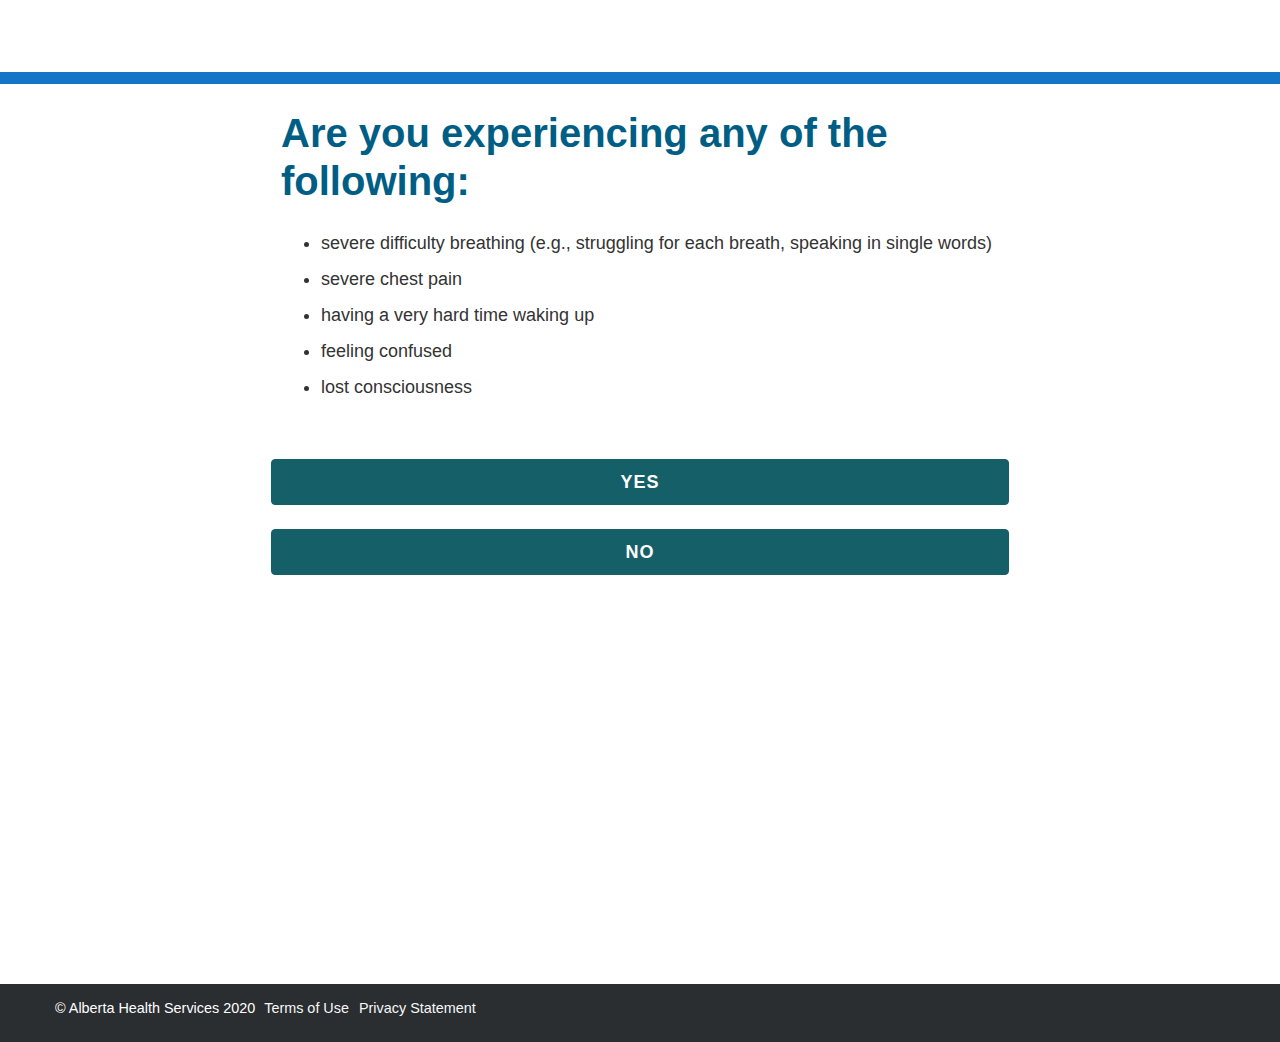
==== index.html @ e9128196 "Initial Commit" ====
<html>
<head>
<title>COVID-19 Assessment Tool</title><link href="https://cdnjs.cloudflare.com/ajax/libs/font-awesome/4.7.0/css/font-awesome.min.css" rel="stylesheet"/>
<link href="https://maxcdn.bootstrapcdn.com/bootstrap/4.0.0/css/bootstrap.min.css" rel="stylesheet" integrity="sha384-Gn5384xqQ1aoWXA+058RXPxPg6fy4IWvTNh0E263XmFcJlSAwiGgFAW/dAiS6JXm" crossorigin="anonymous"/> 
<link href="https://cdnjs.cloudflare.com/ajax/libs/animate.css/3.2.3/animate.min.css" rel="stylesheet prefetch"/> 
<link href="assess.css" rel="stylesheet"/>
</head>

<body>
    

    <div class="header-wrap">
        <div class="header section-row">
            <a class="section-icon" href="https://www.albertahealthservices.ca/"> 
                <img src="https://myhealth.alberta.ca/Journey/COVID-19/SiteAssets/img/ahs.png" alt=""/></a> 
            <a class="section-icon" href="https://www.albertahealthservices.ca/"> 
                <img src="https://myhealth.alberta.ca/Journey/COVID-19/SiteAssets/img/vision.png" alt=""/></a>
        </div>
    </div>
    
    <!-- SharePoint Start -->      
    <!-- -----------------------------------------------------------  QUESTION PAGES ----------------------------------------------------------- -->
    
    <div class="page-wrapper">
    <div id="q1" class="container-fluid questions">
      <div class="body-copy">
        <h1 class="questions">Are you experiencing any of the following:</h1>
        <ul>
          <li>severe difficulty breathing (e.g., struggling for each breath, speaking in single words)</li>
          <li>severe chest pain</li>
          <li>having a very hard time waking up</li>
          <li>feeling confused</li>
          <li>lost consciousness</li>
        </ul>    
      </div>
      <button type="button" class="btn btn-lg btn-block btn-primary answers" id="emergencyCheckYes">Yes</button>
      <button type="button" class="btn btn-lg btn-block btn-secondary answers" id="emergencyCheckNo">No</button>     
    </div>
    
    <div id="q2" class="container-fluid questions">
      <div class="body-copy">
        <h1 class="questions">Are you experiencing any of the following:</h1>
        <ul>
          <li>short of breath at rest</li>
          <li>inability to lie down because of difficulty breathing</li>
          <li>chronic health conditions that you are having difficulty managing because of your current respiratory illness</li>
        </ul>    
      </div>
      <button type="button" class="btn btn-lg btn-block btn-primary answers" id="emergencyCheckTwoYes">Yes</button>
      <button type="button" class="btn btn-lg btn-block btn-secondary answers" id="emergencyCheckTwoNo">No</button>
      <div class="quiz-nav">
        <a id="backBtn">Return to previous question</a>
      </div>  
    </div>
    
    <div id="q3" class="container-fluid questions">
      <div class="body-copy">
        <h1 class="questions"><p>Do you have any of the following:</p></h1>
        <ul>
          <li>fever</li>
          <li>cough</li>
          <li>shortness of breath</li>
          <li>sore throat</li>
        </ul>   
      </div>
      <button type="button" class="btn btn-lg btn-block btn-primary answers" id="testingRequiredYes">Yes</button>
      <button type="button" class="btn btn-lg btn-block btn-secondary answers" id="testingRequiredNo">No</button>
      <div class="quiz-nav">
        <a id="backBtn">Return to previous question</a>
      </div>
    </div>
    
    <div id="q4" class="container-fluid questions">
      <div class="body-copy">
        <h1>Were you exposed to someone who has been confirmed as having COVID-19 within 14 days of your symptoms starting?</h1>
      </div>
      <button type="button" class="btn btn-lg btn-block btn-primary answers" id="exposedYes">Yes</button>
      <button type="button" class="btn btn-lg btn-block btn-secondary answers" id="exposedNo">No</button>
      <div class="quiz-nav">
        <a id="backBtn">Return to previous question</a>
      </div>
    </div>
    
    <div id="q5" class="container-fluid questions">
      <div class="body-copy">
        <h1>Did you travel outside Canada within 14 days of your symptoms starting?</h1>
      </div>
      <button type="button" class="btn btn-lg btn-block btn-primary answers" id="travelWithinCanadaYes">Yes</button>
      <button type="button" class="btn btn-lg btn-block btn-secondary answers" id="travelWithinCanadaNo">No</button>
      <div class="quiz-nav">
        <a id="backBtn">Return to previous question</a>
      </div>
    </div>
    
    <div id="q6" class="container-fluid questions">
      <div class="body-copy">
        <h1>Have you been in close contact with someone with respiratory illness in the past 14 days?</h1>
        <p>A close contact is defined as a person who:</p>
        <ul>
          <li>provided care for the individual, including healthcare workers, family members or other caregivers, or who had other similar close physical contact without consistent and appropriate use of personal protective equipment <b>OR</b></li>
          <li>who lived with or otherwise had close prolonged contact (within 2 meters) with the person while they were infectious <b>OR</b></li>
          <li>had direct contact with infectious bodily fluids of the person (e.g. was coughed or sneezed on) while not wearing recommended personal protective equipment</li>
        </ul>    
      </div>
      <button type="button" class="btn btn-lg btn-block btn-primary answers" id="travelOutsideCanadaYes">Yes</button>
      <button type="button" class="btn btn-lg btn-block btn-secondary answers" id="travelOutsideCanadaNo">No</button>
      <div class="quiz-nav">
        <a id="backBtn">Return to previous question</a>
      </div>
    </div>
    
    <div id="q7" class="container-fluid questions">
      <div class="body-copy">
        <h1>Had that person travelled outside of Canada within the past 28 days?</h1>      
      </div>
      <button type="button" class="btn btn-lg btn-block btn-primary answers" id="contactedPersonTravelledYes">Yes</button>
      <button type="button" class="btn btn-lg btn-block btn-secondary answers" id="contactedPersonTravelledNo">No</button>
      <div class="quiz-nav">
        <a id="backBtn">Return to previous question</a>
      </div>
    </div>
    
    <div id="q8" class="container-fluid questions">
      <div class="body-copy">
        <h1>In the past 14 days have you had close contact with someone who is confirmed as having COVID-19?</h1>
        <p>A close contact is defined as a person who: </p>
        <ul>
          <li>provided care for the individual, including healthcare workers, family members or other caregivers, or who had other similar close physical contact without consistent and appropriate use of personal protective equipment <b>OR</b></li>
          <li>who lived with or otherwise had close prolonged contact (within 2 meters) with the person while they were infectious <b>OR</b></li>
          <li>had direct contact with infectious bodily fluids of the person (e.g. was coughed or sneezed on) while not wearing recommended personal protective equipment</li>
        </ul>    
      </div>
      <button type="button" class="btn btn-lg btn-block btn-primary answers" id="travelCloseContactConfirmedYes">Yes</button>
      <button type="button" class="btn btn-lg btn-block btn-secondary answers" id="travelCloseContactConfirmedNo">No</button>
      <div class="quiz-nav">
        <a id="backBtn">Return to previous question</a>
      </div>
    </div>
    
    <div id="q9" class="container-fluid questions">
      <div class="body-copy">
        <h1>In the past 14 days have you returned from travel to any other locations outside of Canada?</h1> 
        <p>Travel includes passing through an airport.</p>
      </div>
      <button type="button" class="btn btn-lg btn-block btn-primary answers" id="generalReturnTravelYes">Yes</button>
      <button type="button" class="btn btn-lg btn-block btn-secondary answers" id="generalReturnTravelNo">No</button>
      <div class="quiz-nav">
        <a id="backBtn">Return to previous question</a>
      </div>
    </div>
    
    <!-- -----------------------------------------------------------  RESULT SECTIONS ----------------------------------------------------------- -->
    
    <div id="selfIsolate" class="recs">
        <div class="container-fluid">
          <div class="body-copy">
            <h1>You need to self-isolate.</h1>
            <p>Because you have symptoms, you should <a href="https://open.alberta.ca/dataset/44e7c639-7bb6-4bb4-9138-1abf5c56a7b8/resource/91cd86ac-7eaf-4376-9f9a-0b600a9af2fa/download/health-self-isolation-information-sheet.pdf" target="_blank">self-isolate</a> for 14 days.</p>
            <ul>
              <li>Please do not visit a hospital, physician’s office, lab or healthcare facility without consulting Health Link (811) first.</li>
              <li>Don't go to any public places, stay at home, and don’t have any visitors.</li>
              <li>Don’t share personal items like dishes, utensils, or towels and wash your hands often.</li>
            </ul>
            <p><b>Continue with this assessment to determine additional steps you should take.</b></p>
          </div>
          <div class="quiz-nav">
            <button type="button" class="btn btn-lg btn-block btn-primary" id="selfIsolateContinuation">Continue Assessment</button>   
            <a id="backBtn">Return to previous question</a>
          </div>    
        </div>
    </div> 
    
    <div id="emergencyInfo" class="recs">
      <div class="container-fluid">
        <div class="body-copy">
          <h1>Please call 911 or go directly to your nearest emergency department.</h1>
        </div>
        <div class="quiz-nav">
          <a id="backBtn">Return to previous question</a>
        </div>    
      </div>
    </div>  
    
    <div id="callNurse" class="recs">
      <div class="container-fluid">
        <div class="body-copy">
          <h1>Please call 811 to speak with a nurse.</h1>
          <p>Because you may need to speak with a nurse about your symptoms, please call 811. We are experiencing heavy call volumes and will get to your call as quickly as we can.</p>
        </div>
        <div class="quiz-nav">
          <a id="backBtn">Return to previous question</a>
        </div>    
      </div>
    </div>  
    
    <div id="nResult15" class="recs">
      <div class="container-fluid">
        <div class="body-copy">
          <h1>You don't need to be tested for COVID-19.</h1>
          <p>There are many common viruses other than COVID-19 that can cause your symptoms. Based on your responses you do not need to be tested for COVID-19 at this time.</p>
          <p>Testing is currently focused on individuals who have traveled outside Canada or had contact with someone diagnosed as having COVID-19, or have developed symptoms of COVID-19.</p>
          <div class="callout">
            <p>Because you have symptoms, you should <a href="https://open.alberta.ca/dataset/44e7c639-7bb6-4bb4-9138-1abf5c56a7b8/resource/91cd86ac-7eaf-4376-9f9a-0b600a9af2fa/download/health-self-isolation-information-sheet.pdf" target="_blank">self-isolate</a> for 14 days.</p>
            <ul>
              <li>Please do not visit a hospital, physician’s office, lab or healthcare facility without consulting Health Link (811) first.</li>
              <li>Don't go to any public places, stay at home, and don’t have any visitors.</li>
              <li>Don’t share personal items like dishes, utensils, or towels and wash your hands often.</li>
            </ul>
          </div>
          <p>If your symptoms worsen, or if you are concerned, go to <a href="https://myhealth.alberta.ca" target="_blank">MyHealth.Alberta.ca</a> for care advice or call 811. We are experiencing heavy call volumes and will get to your call as quickly as we can.</p>
          <p>If you have any other questions about COVID-19, please visit <a href="https://www.albertahealthservices.ca/topics/Page16997.aspx" target="_blank">AHS.ca</a>.</p>
        </div>
        <div class="quiz-nav">
          <a id="backBtn">Return to previous question</a>
          <a id="resetBtn">Start over</a>
        </div>    
      </div>
    </div>  
    
    <div id="nResult15a" class="recs">
      <div class="container-fluid">
        <div class="body-copy">
          <h1>You don't need to be tested for COVID-19.</h1>
          <p>There are many common viruses other than COVID-19 that can cause your symptoms. Based on your responses you do not need to be tested for COVID-19 at this time.</p>
          <p>Testing is currently focused on individuals who have traveled outside Canada or had contact with someone diagnosed as having COVID-19, or have developed symptoms of COVID-19.</p>
          <div class="callout">
            <p>Because you have symptoms, you should <a href="https://open.alberta.ca/dataset/44e7c639-7bb6-4bb4-9138-1abf5c56a7b8/resource/91cd86ac-7eaf-4376-9f9a-0b600a9af2fa/download/health-self-isolation-information-sheet.pdf" target="_blank">self-isolate</a> for 14 days.</p>
            <ul>
              <li>Please do not visit a hospital, physician’s office, lab or healthcare facility without consulting Health Link (811) first.</li>
              <li>Don't go to any public places, stay at home, and don’t have any visitors.</li>
              <li>Don’t share personal items like dishes, utensils, or towels and wash your hands often.</li>
            </ul>
          </div>
          <p>If your symptoms worsen, or if you are concerned, go to <a href="https://myhealth.alberta.ca" target="_blank">MyHealth.Alberta.ca</a> for care advice or call 811. We are experiencing heavy call volumes and will get to your call as quickly as we can.</p>
          <p>If you have any other questions about COVID-19, please visit <a href="https://www.albertahealthservices.ca/topics/Page16997.aspx" target="_blank">AHS.ca</a>.</p>
        </div>
        <div class="quiz-nav">
          <a id="backBtn">Return to previous question</a>
          <a id="resetBtn">Start over</a>
        </div>    
      </div>
    </div>  
    
    <div id="nResult16a" class="recs">
      <div class="container-fluid">
        <div class="body-copy">
          <h1>Since you don’t have any COVID-19 symptoms, you don’t need to be tested for COVID-19.</h1>
          <p>Testing is currently focused on individuals who have traveled outside Canada or had contact with someone diagnosed as having COVID-19, or have developed symptoms of COVID-19.</p>	  
          <div class="callout">
            <p>However, there’s a chance you could get sick since it’s less than 14 days since your exposure. You should <a href="https://open.alberta.ca/dataset/44e7c639-7bb6-4bb4-9138-1abf5c56a7b8/resource/91cd86ac-7eaf-4376-9f9a-0b600a9af2fa/download/health-self-isolation-information-sheet.pdf" target="_blank">self-isolate</a> until 14 days after the exposure.</p>
            <ul>
              <li>Please do not visit a hospital, physician’s office, lab or healthcare facility without consulting Health Link (811) first.</li>
              <li>Don't go to any public places, stay at home, and don’t have any visitors.</li>
              <li>Don’t share personal items like dishes, utensils, or towels and wash your hands often.</li>
              <li>If you get any <a href="https://www.albertahealthservices.ca/topics/Page16997.aspx#sign" target="_blank">COVID-19 symptoms</a>, take this self-assessment again.</li>
            </ul>
          </div>	  
          <p>If you are experiencing other symptoms and want assessment, go to <a href="https://myhealth.alberta.ca" target="_blank">MyHealth.Alberta.ca</a> for care advice or call 811. We are experiencing heavy call volumes and will get to your call as quickly as we can.</p>
          <p>If you have any other questions about COVID-19, please visit <a href="https://www.albertahealthservices.ca/topics/Page16997.aspx" target="_blank">AHS.ca</a>.</p>
        </div>
        <div class="quiz-nav">
          <a id="backBtn">Return to previous question</a>
          <a id="resetBtn">Start over</a>
        </div>    
      </div>
    </div>
    
    <div id="nResult16" class="recs">
      <div class="container-fluid">
        <div class="body-copy">
          <h1>Since you don’t have any COVID-19 symptoms, you don’t need to be tested for COVID-19.</h1>
          <p>Testing is currently focused on individuals who have traveled outside Canada or had contact with someone diagnosed as having COVID-19, or have developed symptoms of COVID-19.</p>	  
          <div class="callout">
            <p>However, there’s a chance you could get sick since it’s less than 14 days since your exposure. You should <a href="https://open.alberta.ca/dataset/44e7c639-7bb6-4bb4-9138-1abf5c56a7b8/resource/91cd86ac-7eaf-4376-9f9a-0b600a9af2fa/download/health-self-isolation-information-sheet.pdf" target="_blank">self-isolate</a> until 14 days after the exposure.</p>
            <ul>
              <li>Please do not visit a hospital, physician’s office, lab or healthcare facility without consulting Health Link (811) first.</li>
              <li>Don't go to any public places, stay at home, and don’t have any visitors.</li>
              <li>Don’t share personal items like dishes, utensils, or towels and wash your hands often.</li>
              <li>If you do develop any <a href="https://www.albertahealthservices.ca/topics/Page16997.aspx#sign" target="_blank">COVID-19 symptoms</a>, take this self-assessment again.</li>
            </ul>
          </div>	  
          <p>If you are experiencing other symptoms and want assessment, go to <a href="https://myhealth.alberta.ca" target="_blank">MyHealth.Alberta.ca</a> for care advice or call 811. We are experiencing heavy call volumes and will get to your call as quickly as we can.</p>
          <p>If you have any other questions about COVID-19, please visit <a href="https://www.albertahealthservices.ca/topics/Page16997.aspx" target="_blank">AHS.ca</a>.</p>
        </div>
        <div class="quiz-nav">
          <a id="backBtn">Return to previous question</a>
          <a id="resetBtn">Start over</a>
        </div>    
      </div>
    </div>  
    
    <div id="nResult17" class="recs">
      <div class="container-fluid">
        <div class="body-copy">
          <h1>Since you don’t have any COVID-19 symptoms, you don’t need to be tested for COVID-19.</h1>
          <p>Testing is currently focused on individuals who have traveled outside Canada or had contact with someone diagnosed as having COVID-19, or have developed symptoms of COVID-19.</p>
          <div class="callout">
            <p>However, there’s a chance you could get sick since it’s less than 14 days since your exposure. You should <a href="https://open.alberta.ca/dataset/44e7c639-7bb6-4bb4-9138-1abf5c56a7b8/resource/91cd86ac-7eaf-4376-9f9a-0b600a9af2fa/download/health-self-isolation-information-sheet.pdf" target="_blank">self-isolate</a> until 14 days after the exposure.</p>
            <ul>
              <li>Please do not visit a hospital, physician’s office, lab or healthcare facility without consulting Health Link (811) first.</li>
              <li>Don't go to any public places, stay at home, and don’t have any visitors.</li>
              <li>Don’t share personal items like dishes, utensils, or towels and wash your hands often.</li>
              <li>If you do develop any <a href="https://www.albertahealthservices.ca/topics/Page16997.aspx#sign" target="_blank">COVID-19 symptoms</a>, take this self-assessment again.</li>
            </ul>
          </div>	  
          <p>If you are experiencing other symptoms and want assessment, go to <a href="https://myhealth.alberta.ca" target="_blank">MyHealth.Alberta.ca</a> for care advice or call 811. We are experiencing heavy call volumes and will get to your call as quickly as we can.</p>
          <p>If you have any other questions about COVID-19, please visit <a href="https://www.albertahealthservices.ca/topics/Page16997.aspx" target="_blank">AHS.ca</a>.</p>
        </div>
        <div class="quiz-nav">
          <a id="backBtn">Return to previous question</a>
          <a id="resetBtn">Start over</a>
        </div>    
      </div>
    </div>  
    
    <div id="nResult18" class="recs">
      <div class="container-fluid">
        <div class="body-copy">
          <h1>Since you don’t have any COVID-19 symptoms, you don’t need to be tested for COVID-19.</h1>
            <p>Testing is currently focused on individuals who have traveled outside Canada or had contact with someone diagnosed as having COVID-19, or have developed symptoms of COVID-19.</p>
          <div class="callout"> 
            <p>If you do develop any <a href="https://www.albertahealthservices.ca/topics/Page16997.aspx#sign" target="_blank">COVID-19 symptoms</a>, you must <a href="https://open.alberta.ca/dataset/44e7c639-7bb6-4bb4-9138-1abf5c56a7b8/resource/91cd86ac-7eaf-4376-9f9a-0b600a9af2fa/download/health-self-isolation-information-sheet.pdf" target="_blank">self-isolate</a> for 14 days.</p>
            <ul>
              <li>Please do not visit a hospital, physician’s office, lab or healthcare facility without consulting Health Link (811) first.</li>
              <li>Don't go to any public places, stay at home, and don’t have any visitors.</li>
              <li>Don’t share personal items like dishes, utensils, or towels and wash your hands often.</li>
            </ul>
          </div>
          <p>To protect yourself while out in public, wash your hands frequently, and maintain a distance of about 2 metres from others.</p>
          <p>If you have any other questions about COVID-19, please visit <a href="https://www.albertahealthservices.ca/topics/Page16997.aspx" target="_blank">AHS.ca</a>.</p>
        </div>
        <div class="quiz-nav">
          <a id="backBtn">Return to previous question</a>
          <a id="resetBtn">Start over</a>
        </div>    
      </div>
    </div>  
    
    <div id="nResult18a" class="recs">
      <div class="container-fluid">
        <div class="body-copy">
          <h1>Since you don’t have any COVID-19 symptoms, you don’t need to be tested for COVID-19.</h1>
          <p>Testing is currently focused on individuals who have traveled outside Canada or had contact with someone diagnosed as having COVID-19, or have developed symptoms of COVID-19.</p>
          <div class="callout"> 
            <p>If you do develop any <a href="https://www.albertahealthservices.ca/topics/Page16997.aspx#sign" target="_blank">COVID-19 symptoms</a>, you must <a href="https://open.alberta.ca/dataset/44e7c639-7bb6-4bb4-9138-1abf5c56a7b8/resource/91cd86ac-7eaf-4376-9f9a-0b600a9af2fa/download/health-self-isolation-information-sheet.pdf" target="_blank">self-isolate</a> for 14 days.</p>
            <ul>
              <li>Please do not visit a hospital, physician’s office, lab or healthcare facility without consulting Health Link (811) first.</li>
              <li>Don't go to any public places, stay at home, and don’t have any visitors.</li>
              <li>Don’t share personal items like dishes, utensils, or towels and wash your hands often.</li>
            </ul>
          </div>
          <p>To protect yourself while out in public, wash your hands frequently, and maintain a distance of about 2 metres from others.</p>
          <p>If you have any other questions about COVID-19, please visit <a href="https://www.albertahealthservices.ca/topics/Page16997.aspx" target="_blank">AHS.ca</a>.</p>
        </div>
        <div class="quiz-nav">
          <a id="backBtn">Return to previous question</a>
          <a id="resetBtn">Start over</a>
        </div>    
      </div>
    </div>  
    
    <div id="contactForm" class="recs">
      <div class="container-fluid">
        <div class="body-copy">
          <h1>Please call 811 to speak with a nurse.</h1>
          <p>Based on the responses you've just provided, please call 811 to have your symptoms assessed. 811 is currently experiencing heavy call volumes and we'll get to your call as quickly as we can.</p>
          <div class="callout">
            <p>Because you have (or had) symptoms, you should <a href="https://open.alberta.ca/dataset/44e7c639-7bb6-4bb4-9138-1abf5c56a7b8/resource/91cd86ac-7eaf-4376-9f9a-0b600a9af2fa/download/health-self-isolation-information-sheet.pdf" target="_blank">self-isolate</a> until you receive further instruction from 811.</p>
            <ul>
              <li>Please do not visit a hospital, physician’s office, lab or healthcare facility without consulting Health Link (811) first.</li>
              <li>Don't go to any public places, stay at home, and don’t have any visitors.</li>
              <li>Don’t share personal items like dishes, utensils, or towels and wash your hands often.</li>
              <li>If you need immediate medical attention, call 911 and advise them that you may have COVID-19.</li>
            </ul>
          </div>
          <p>If you have had a swab test, you will receive a phone call from Alberta Health Services with your results and to provide further instruction on self-isolation. This could take up to 4-5 days after the swab was taken.</p>
          <p>If you have any other questions about COVID-19, please visit <a href="https://www.albertahealthservices.ca/topics/Page16997.aspx" target="_blank">AHS.ca</a>.</p>
        </div> 
        <div class="quiz-nav">
            <a id="backBtn">Return to previous question</a>
            <a id="resetBtn">Start over</a>
        </div>     
      </div>
    </div> 
    
    </div><!-- page-wrapper end-->
    
    <div class="footer-wrap">
        <div class="footer section-row">
            <p>© Alberta Health Services 2020 <a href="https://www.albertahealthservices.ca/about/Page635.aspx">Terms of Use</a><a href="https://www.albertahealthservices.ca/about/Page121.aspx">Privacy Statement</a></p>
        </div>
    </div>
    <!-- SharePoint End -->  

    

    <!-- remove for sharepoint -->
    <script src="https://ajax.googleapis.com/ajax/libs/jquery/2.2.4/jquery.min.js"></script>
    <script src="assess.js"></script> 
    <!-- remove for sharepoint -->


</body>
</html>
---- assess.css ----
html {
  height: 100%;
}
body {
  font-family: "Helvetica Neue",Helvetica,Arial,sans-serif;
  background: #fff;
  color:#333;
  min-height:100%;
  font-size: 18px;
}
.section-row {
  display: block;
  width: 100%;
  max-width: 1170px;
  margin: 0 auto;
  background: transparent;
}
.body-copy {
  margin: 0 0 3em 0;
  padding: 0 10px;
  font-weight: normal;
  line-height: 2;
  text-align: left;
}
button {
  outline:none;
}
.btn-block {
  display: block;
  width: 100%;
  margin-bottom: 24px;
  text-transform: uppercase;
  font-weight:bold;
  letter-spacing: 1px;
}
.btn-primary {
  color: #fff;
  background-color: #155F68;
  border-color: #155F68;
}
.btn-secondary {
  color: #fff;
  background-color: #155F68;
  border-color: #155F68;
}
.btn.focus, .btn:focus, .btn:hover {
  background-color: #0a2b2f;
  border-color: #0a2b2f;  
  color: #fff;
}
.btn-group-lg>.btn, .btn-lg {
  padding: 10px 16px;
  font-size: 18px;
  line-height: 1.3333333;
  border-radius: 4px;
}
a {
  color:#295376;
  text-decoration: none;
}
*:focus {
    outline:none;
}
a#backBtn, a#resetBtn {
  display:inline-block;
  position:relative;
  cursor: pointer;
}
a#backBtn:before {
  display: inline-block;
  content: "\f0a8";
  font-family: "FontAwesome";
  font-size: 2.8rem;
  text-decoration: none;
  position: relative;
  top: 5px;
  margin-right:10px;
}
a#backBtn:hover:before {
  text-decoration: none;
  color:#0a2b2f;
}
a#resetBtn:before {
  display: inline-block;
  content: "\f0e2";
  font-family: "FontAwesome";
  font-size: 2.8rem;
  text-decoration: none;
  position: relative;
  top: 5px;
  margin-right:10px;
}
a#resetBtn:hover:before {
  text-decoration: none;
  color:#0a2b2f;
}
h1 {
  margin-bottom: 40px;
  font-weight:bold;
  text-transform: initial;
  color: rgb(0, 94, 133);
}
.rec-title {
  text-align: center;
  text-justify: inter-word;
  line-spacing: 5px;
  max-width: 900px;
  font-size: 2.5em;
  font-weight: 700;
  margin-bottom: 20px; 
}
.callout {
  color: inherit;
  text-decoration: none;
  background-color: #EBEFF3;
  border-radius: 10px;
  padding: 0.25em 1em;
  box-sizing: border-box;
  margin: 1em 0;
  font-weight: bold;
}
#q1, #q2, #q3, #q4, #q5, #q6, #q7, #q8, #q9, #q10, #q11, #q12, #q13, #q14, #q15 {
  display: none;
}
.container-fluid {
  text-align: center;
  max-width: 768px;
  font-weight: bold;
  padding-top: 25px;
}
.questions {
  -webkit-animation-duration: 2s;
  -webkit-animation-delay: 1s;
  margin-bottom: 0.5em;
}
.answers {
  -webkit-animation-duration: 2s;
  -webkit-animation-delay: 1s;
}
.recs {
  display: none;
  -webkit-animation-duration: 2s;
  -webkit-animation-delay: 1s;
}
#testingRequiredYes {
  -webkit-animation-duration: 2s;
  -webkit-animation-delay: 0;
}
#testingRequiredNo {
  -webkit-animation-duration: 2s;
  -webkit-animation-delay: 0;
}
img {
  display: block;
  max-width: 100%;
  height: auto;
}
ul {
  text-align:left;
}
h2 {
  text-align:left;
}
.header-wrap {
  display: block;
  background-color: #fff;
  width: 100%;
  position: relative;
  padding: 1.25em 0.25em;
  border-bottom: 12px solid #1474C8;
}
.header {
  display:block;
}
.header .section-icon {
  margin: 0 30px 0 0;
}
.header .section-icon:last-child {
  margin: 0;
}
.header a {
  display: inline-block;
}
.quiz-nav {
  margin: 3em 0;
}
.quiz-nav a {
  display: block;
  width: 100%;
}
.footer-wrap {
  background-color: #2A2E31;
  color: #fff;
  font-weight: 400;
  padding: 1em 1em 0.45em;
  position: relative;
  width: 100%;
  /* bottom: 0; */
  /* left:0; */
  /* right:0; */
  font-size:80%;
}
/*
.footer-wrap {
  background-color: #2A2E31;
  color: #fff;
  font-weight: 400;
  padding: 1em 1em 0.45em;
  position: relative;
  width: 100%;
  font-size:80%;
}*/
.footer a {
  margin:0 5px;
  color:#f7f7f7;
}

/* Medaqueries */
@media screen and (max-width: 992px) {
.body-copy {
    font-size: 2rem;
    line-height: 1.65;
}
.body-copy h1 {
    font-size: 3.25rem;
}
.body-copy li {
  padding-bottom: 1rem;
}
.btn-group-lg>.btn, .btn-lg {
    padding: 20px 16px;
    font-size: 3rem;
    line-height: 1.3333333;
    border-radius: 4px;
}
}

/* Sharepoint Overrides */
.page-wrapper {
    min-height:100%;
    min-height: 100vh;
    padding-bottom: 10em;
}

span#DeltaHelpPanel {
    display: none;
}

span#DeltaPageInstrumentation {
    display: none;
}

div#DeltaFormDigest {
    display: none;
}

.ms-webpartzone-cell {
    margin: auto auto 0;
}
#s4-bodyContainer {
    padding-bottom: 0;
}
#sideNavBox {
  float: left;
  margin-left: 20px;
  margin-right: 20px;
  width: 180px;
  display: none;
}

#contentBox {
  margin-right: auto;
  margin-left: auto;
  min-width: 100%;
}
div#suiteBarDelta {
  display: none;
}
#s4-ribbonrow {
  position: relative;
  display: none;
}
#contentRow {
  padding-top: 0;
}
div#MSOZoneCell_WebPartWPQ2 {
  display: none;
}
div#MSOZoneCell_WebPartctl00_ctl39_g_054cf025_9a77_4ea1_9c00_1353f0fdfa4f {
  display: none;
}
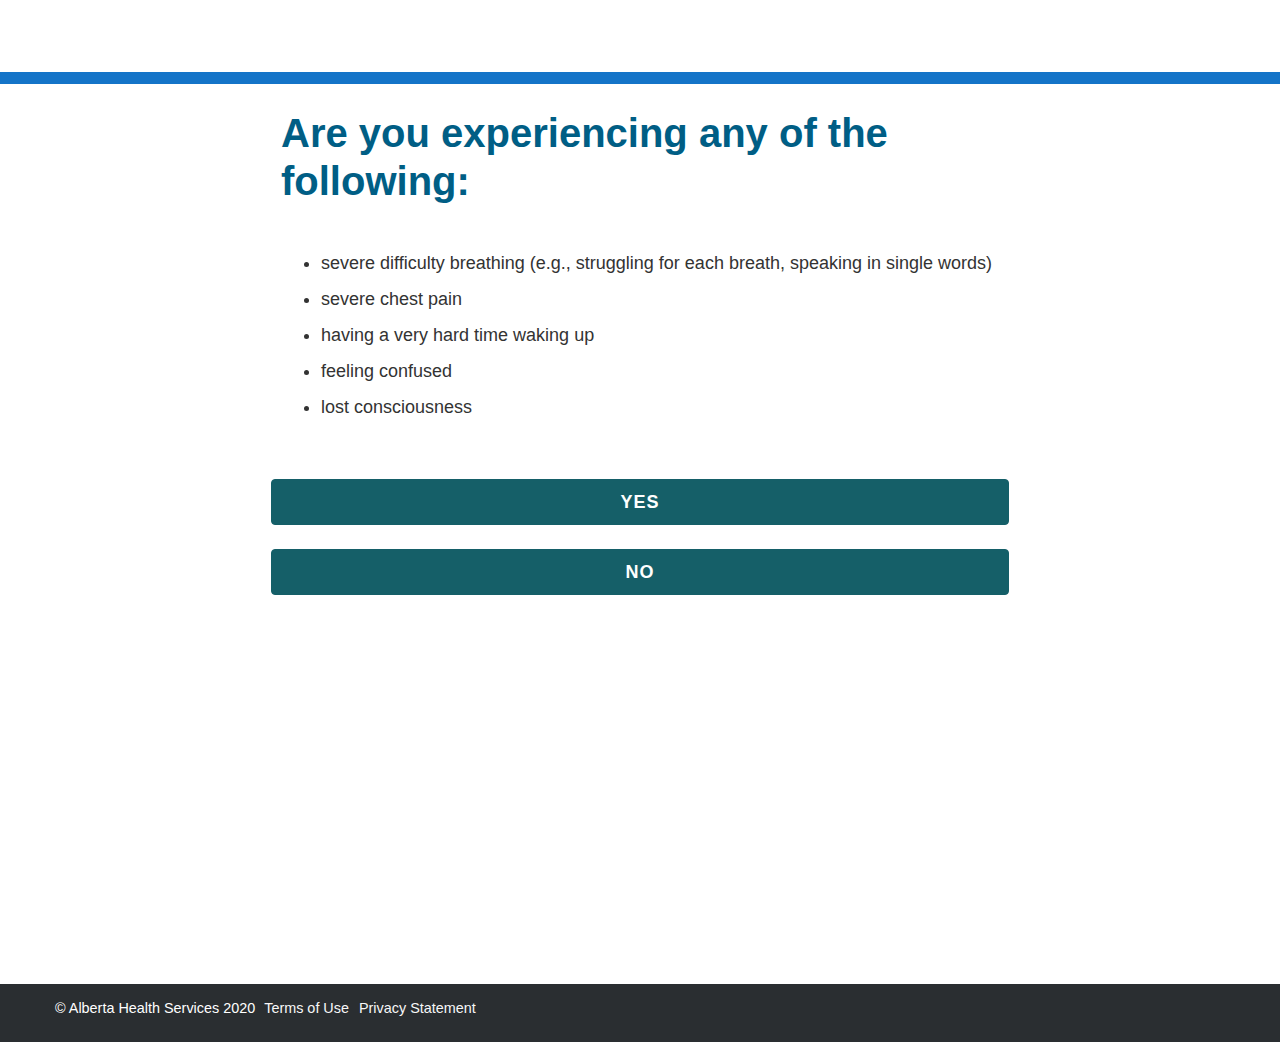
==== commit dc0938a1: "Tool Update" ====
--- a/index.html
+++ b/index.html
@@ -18,13 +18,13 @@
         </div>
     </div>
     
-    <!-- SharePoint Start -->      
+    <!-- SharePoint Start -->          
     <!-- -----------------------------------------------------------  QUESTION PAGES ----------------------------------------------------------- -->
     
     <div class="page-wrapper">
     <div id="q1" class="container-fluid questions">
       <div class="body-copy">
-        <h1 class="questions">Are you experiencing any of the following:</h1>
+        <h1>Are you experiencing any of the following:</h1>
         <ul>
           <li>severe difficulty breathing (e.g., struggling for each breath, speaking in single words)</li>
           <li>severe chest pain</li>
@@ -39,9 +39,9 @@
     
     <div id="q2" class="container-fluid questions">
       <div class="body-copy">
-        <h1 class="questions">Are you experiencing any of the following:</h1>
+        <h1>Are you experiencing any of the following:</h1>
         <ul>
-          <li>short of breath at rest</li>
+          <li>shortness of breath at rest</li>
           <li>inability to lie down because of difficulty breathing</li>
           <li>chronic health conditions that you are having difficulty managing because of your current respiratory illness</li>
         </ul>    
@@ -55,92 +55,26 @@
     
     <div id="q3" class="container-fluid questions">
       <div class="body-copy">
-        <h1 class="questions"><p>Do you have any of the following:</p></h1>
+        <h1>Do you have any of the following:</h1>
         <ul>
           <li>fever</li>
           <li>cough</li>
           <li>shortness of breath</li>
+        <li>difficulty breathing</li>
           <li>sore throat</li>
+          <li>runny nose</li>
         </ul>   
       </div>
-      <button type="button" class="btn btn-lg btn-block btn-primary answers" id="testingRequiredYes">Yes</button>
+      <button type="button" class="btn btn-lg btn-block btn-primary answers submitSixtyFivePlusForm" id="testingRequiredYes ">Yes</button>
       <button type="button" class="btn btn-lg btn-block btn-secondary answers" id="testingRequiredNo">No</button>
       <div class="quiz-nav">
         <a id="backBtn">Return to previous question</a>
       </div>
     </div>
     
-    <div id="q4" class="container-fluid questions">
-      <div class="body-copy">
-        <h1>Were you exposed to someone who has been confirmed as having COVID-19 within 14 days of your symptoms starting?</h1>
-      </div>
-      <button type="button" class="btn btn-lg btn-block btn-primary answers" id="exposedYes">Yes</button>
-      <button type="button" class="btn btn-lg btn-block btn-secondary answers" id="exposedNo">No</button>
-      <div class="quiz-nav">
-        <a id="backBtn">Return to previous question</a>
-      </div>
-    </div>
-    
-    <div id="q5" class="container-fluid questions">
-      <div class="body-copy">
-        <h1>Did you travel outside Canada within 14 days of your symptoms starting?</h1>
-      </div>
-      <button type="button" class="btn btn-lg btn-block btn-primary answers" id="travelWithinCanadaYes">Yes</button>
-      <button type="button" class="btn btn-lg btn-block btn-secondary answers" id="travelWithinCanadaNo">No</button>
-      <div class="quiz-nav">
-        <a id="backBtn">Return to previous question</a>
-      </div>
-    </div>
-    
-    <div id="q6" class="container-fluid questions">
-      <div class="body-copy">
-        <h1>Have you been in close contact with someone with respiratory illness in the past 14 days?</h1>
-        <p>A close contact is defined as a person who:</p>
-        <ul>
-          <li>provided care for the individual, including healthcare workers, family members or other caregivers, or who had other similar close physical contact without consistent and appropriate use of personal protective equipment <b>OR</b></li>
-          <li>who lived with or otherwise had close prolonged contact (within 2 meters) with the person while they were infectious <b>OR</b></li>
-          <li>had direct contact with infectious bodily fluids of the person (e.g. was coughed or sneezed on) while not wearing recommended personal protective equipment</li>
-        </ul>    
-      </div>
-      <button type="button" class="btn btn-lg btn-block btn-primary answers" id="travelOutsideCanadaYes">Yes</button>
-      <button type="button" class="btn btn-lg btn-block btn-secondary answers" id="travelOutsideCanadaNo">No</button>
-      <div class="quiz-nav">
-        <a id="backBtn">Return to previous question</a>
-      </div>
-    </div>
-    
-    <div id="q7" class="container-fluid questions">
-      <div class="body-copy">
-        <h1>Had that person travelled outside of Canada within the past 28 days?</h1>      
-      </div>
-      <button type="button" class="btn btn-lg btn-block btn-primary answers" id="contactedPersonTravelledYes">Yes</button>
-      <button type="button" class="btn btn-lg btn-block btn-secondary answers" id="contactedPersonTravelledNo">No</button>
-      <div class="quiz-nav">
-        <a id="backBtn">Return to previous question</a>
-      </div>
-    </div>
-    
-    <div id="q8" class="container-fluid questions">
-      <div class="body-copy">
-        <h1>In the past 14 days have you had close contact with someone who is confirmed as having COVID-19?</h1>
-        <p>A close contact is defined as a person who: </p>
-        <ul>
-          <li>provided care for the individual, including healthcare workers, family members or other caregivers, or who had other similar close physical contact without consistent and appropriate use of personal protective equipment <b>OR</b></li>
-          <li>who lived with or otherwise had close prolonged contact (within 2 meters) with the person while they were infectious <b>OR</b></li>
-          <li>had direct contact with infectious bodily fluids of the person (e.g. was coughed or sneezed on) while not wearing recommended personal protective equipment</li>
-        </ul>    
-      </div>
-      <button type="button" class="btn btn-lg btn-block btn-primary answers" id="travelCloseContactConfirmedYes">Yes</button>
-      <button type="button" class="btn btn-lg btn-block btn-secondary answers" id="travelCloseContactConfirmedNo">No</button>
-      <div class="quiz-nav">
-        <a id="backBtn">Return to previous question</a>
-      </div>
-    </div>
-    
     <div id="q9" class="container-fluid questions">
       <div class="body-copy">
-        <h1>In the past 14 days have you returned from travel to any other locations outside of Canada?</h1> 
-        <p>Travel includes passing through an airport.</p>
+        <h1>In the past 14 days, did you return from travel outside of Canada, or did you have close contact with someone who is confirmed as having COVID-19?</h1> 
       </div>
       <button type="button" class="btn btn-lg btn-block btn-primary answers" id="generalReturnTravelYes">Yes</button>
       <button type="button" class="btn btn-lg btn-block btn-secondary answers" id="generalReturnTravelNo">No</button>
@@ -150,25 +84,6 @@
     </div>
     
     <!-- -----------------------------------------------------------  RESULT SECTIONS ----------------------------------------------------------- -->
-    
-    <div id="selfIsolate" class="recs">
-        <div class="container-fluid">
-          <div class="body-copy">
-            <h1>You need to self-isolate.</h1>
-            <p>Because you have symptoms, you should <a href="https://open.alberta.ca/dataset/44e7c639-7bb6-4bb4-9138-1abf5c56a7b8/resource/91cd86ac-7eaf-4376-9f9a-0b600a9af2fa/download/health-self-isolation-information-sheet.pdf" target="_blank">self-isolate</a> for 14 days.</p>
-            <ul>
-              <li>Please do not visit a hospital, physician’s office, lab or healthcare facility without consulting Health Link (811) first.</li>
-              <li>Don't go to any public places, stay at home, and don’t have any visitors.</li>
-              <li>Don’t share personal items like dishes, utensils, or towels and wash your hands often.</li>
-            </ul>
-            <p><b>Continue with this assessment to determine additional steps you should take.</b></p>
-          </div>
-          <div class="quiz-nav">
-            <button type="button" class="btn btn-lg btn-block btn-primary" id="selfIsolateContinuation">Continue Assessment</button>   
-            <a id="backBtn">Return to previous question</a>
-          </div>    
-        </div>
-    </div> 
     
     <div id="emergencyInfo" class="recs">
       <div class="container-fluid">
@@ -193,22 +108,23 @@
       </div>
     </div>  
     
-    <div id="nResult15" class="recs">
+    <div id="nResult15a" class="recs">
       <div class="container-fluid">
-        <div class="body-copy">
-          <h1>You don't need to be tested for COVID-19.</h1>
-          <p>There are many common viruses other than COVID-19 that can cause your symptoms. Based on your responses you do not need to be tested for COVID-19 at this time.</p>
-          <p>Testing is currently focused on individuals who have traveled outside Canada or had contact with someone diagnosed as having COVID-19, or have developed symptoms of COVID-19.</p>
-          <div class="callout">
-            <p>Because you have symptoms, you should <a href="https://open.alberta.ca/dataset/44e7c639-7bb6-4bb4-9138-1abf5c56a7b8/resource/91cd86ac-7eaf-4376-9f9a-0b600a9af2fa/download/health-self-isolation-information-sheet.pdf" target="_blank">self-isolate</a> for 14 days.</p>
-            <ul>
-              <li>Please do not visit a hospital, physician’s office, lab or healthcare facility without consulting Health Link (811) first.</li>
-              <li>Don't go to any public places, stay at home, and don’t have any visitors.</li>
-              <li>Don’t share personal items like dishes, utensils, or towels and wash your hands often.</li>
-            </ul>
-          </div>
-          <p>If your symptoms worsen, or if you are concerned, go to <a href="https://myhealth.alberta.ca" target="_blank">MyHealth.Alberta.ca</a> for care advice or call 811. We are experiencing heavy call volumes and will get to your call as quickly as we can.</p>
-          <p>If you have any other questions about COVID-19, please visit <a href="https://www.albertahealthservices.ca/topics/Page16997.aspx" target="_blank">AHS.ca</a>.</p>
+       <div class="body-copy">
+          <h1>You must self-isolate. You do not need to be tested for COVID-19.</h1>
+              <p>As of March 25, Albertans are legally required under <a href="http://alberta.ca/covid19" target="_blank">public health order</a> to <a href="https://www.alberta.ca/self-isolation.aspx" target="_blank">self-isolate</a> for 10 days from the onset of any COVID-19 symptoms which are not related to a pre-existing illness or health condition: cough, fever, shortness of breath, difficulty breathing, runny nose or sore throat. If your symptoms resolve prior to the 10 days, you must continue to self-isolate because you may still be infectious.</p>
+              <div class="callout">
+      <ul>
+                  <li>Please do not visit a hospital, physician’s office, lab or healthcare facility without consulting Health Link (811) first.</li>
+                  <li>Don't go to any public places.</li>
+                  <li>Stay at home, and don’t have any visitors.</li>
+                  <li>Don’t share personal items like dishes, utensils, and towels.</li>
+                  <li>Wash your hands often.</li>
+                  <li>Avoid close contact with other people, especially those with chronic conditions, a compromised immune system, or seniors (over 65 years of age).</li>
+              </ul>
+          </div>
+      <p>Encourage members of your family to practice <a href="https://www.albertahealthservices.ca/topics/Page16997.aspx#social" target="_blank">physical distancing</a>.</p>
+          <p>If you have any other questions about COVID-19, please visit <a href="https://www.albertahealthservices.ca/topics/Page16997.aspx" target="_blank">AHS.ca/COVID</a>.</p>
         </div>
         <div class="quiz-nav">
           <a id="backBtn">Return to previous question</a>
@@ -217,171 +133,85 @@
       </div>
     </div>  
     
-    <div id="nResult15a" class="recs">
-      <div class="container-fluid">
-        <div class="body-copy">
-          <h1>You don't need to be tested for COVID-19.</h1>
-          <p>There are many common viruses other than COVID-19 that can cause your symptoms. Based on your responses you do not need to be tested for COVID-19 at this time.</p>
-          <p>Testing is currently focused on individuals who have traveled outside Canada or had contact with someone diagnosed as having COVID-19, or have developed symptoms of COVID-19.</p>
-          <div class="callout">
-            <p>Because you have symptoms, you should <a href="https://open.alberta.ca/dataset/44e7c639-7bb6-4bb4-9138-1abf5c56a7b8/resource/91cd86ac-7eaf-4376-9f9a-0b600a9af2fa/download/health-self-isolation-information-sheet.pdf" target="_blank">self-isolate</a> for 14 days.</p>
+      <div id="nResult16a" class="recs">
+          <div class="container-fluid">
+          <div class="body-copy">
+              <h1>You must self-isolate. You do not need to be tested for COVID-19.</h1>
+                  <p>As of March 25, Albertans are legally required under <a href="http://alberta.ca/covid19" target="_blank">public health order</a> to <a href="https://www.alberta.ca/self-isolation.aspx" target="_blank">self-isolate</a> for 14 days after returning from travel outside of Canada or from the date of close contact with someone who is confirmed as having COVID-19.</p>
+                  <div class="callout">
+      <ul>
+                      <li>Please do not visit a hospital, physician’s office, lab or healthcare facility without consulting Health Link (811) first.</li>
+                      <li>Don't go to any public places.</li>
+                      <li>Stay at home, and don’t have any visitors.</li>
+                      <li>Don’t share personal items like dishes, utensils, and towels.</li>
+                      <li>Wash your hands often.</li>
+                      <li>Avoid close contact with other people, especially those with chronic conditions, a compromised immune system, or seniors (over 65 years of age).</li>
+                      <li>If you do develop any <a href="https://www.albertahealthservices.ca/topics/Page16997.aspx#sign" target="_blank">COVID-19 symptoms</a>, take this self-assessment again.</li>
+                  </ul>
+              </div>	  
+              <p>Encourage members of your family to practice <a href="https://www.albertahealthservices.ca/topics/Page16997.aspx#social" target="_blank">physical distancing</a>.</p>
+              <p>If you have any other questions about COVID-19, please visit <a href="https://www.albertahealthservices.ca/topics/Page16997.aspx" target="_blank">AHS.ca/COVID</a>.</p>
+          </div>
+          <div class="quiz-nav">
+              <a id="backBtn">Return to previous question</a>
+              <a id="resetBtn">Start over</a>
+          </div>    
+          </div>
+      </div>
+    
+      <div id="nResult18" class="recs">
+          <div class="container-fluid">
+              <div class="body-copy">
+                  <h1>You don't need to be tested for COVID-19. Take steps to protect yourself and others.</h1>
+                  <p>All Albertans have a responsibility to help prevent the spread of COVID-19. There are steps you can take to protect yourself and others.</p>
+                  <div class="callout">
+                  <ul>
+                  <li>Practice <a href="https://www.albertahealthservices.ca/topics/Page16997.aspx#social" target="_blank">physical distancing</a>. This is not the same as <a href="https://www.alberta.ca/self-isolation.aspx" target="_blank">self-isolation</a>. You do not need to remain indoors, but you do need to avoid being in close contact with people.</li>
+                  <li>Practice good hygiene: wash hands often, cover coughs and sneezes, and avoid touching your face.</li>
+                  <li>Monitor for COVID-19 symptoms: fever, cough, shortness of breath, sore throat or runny nose.</li>
+                  <li>If you do develop any COVID-19 symptoms, stay home and take this self-assessment again.</li></ul>
+                  </div>
+                  <!--<div class="video-wrap">
+                      <a href="https://www.albertahealthservices.ca/topics/Page17008.aspx" target="_blank" class="social-video"><img src="/Journey/COVID-19/SiteAssets/img/_social_distancing.png"></a>
+                  </div>-->
+                  <p>If you have any other questions about COVID-19, please visit <a href="https://www.albertahealthservices.ca/topics/Page16997.aspx" target="_blank">AHS.ca/COVID</a>.</p>
+              </div>
+              <div class="quiz-nav">
+                  <a id="backBtn">Return to previous question</a>
+                  <a id="resetBtn">Start over</a>
+              </div>    
+          </div>
+      </div>  
+    
+      <div id="nResult19" class="recs">
+          <div class="container-fluid">
+            <div class="body-copy">
+              <h1>You must self-isolate. You do not need to be tested for COVID-19.</h1>
+                  <p>As of March 25, Albertans are legally required under <a href="http://alberta.ca/covid19" target="_blank">public health order</a> to <a href="https://www.alberta.ca/self-isolation.aspx" target="_blank">self-isolate</a> for:</p>
+                  <ul>
+                    <li>14 days after returning from travel outside of Canada or from the date of close contact with someone who is confirmed as having COVID-19</li>
+                    <li>10 days from the onset of any COVID-19 symptoms which are not related to a pre-existing illness or health condition: cough, fever, shortness of breath, difficulty breathing, runny nose or sore throat. If your symptoms resolve prior to the 10 days, you must continue to self-isolate because you may still be infectious</li>
+                  </ul>
+                  <div class="callout">
             <ul>
               <li>Please do not visit a hospital, physician’s office, lab or healthcare facility without consulting Health Link (811) first.</li>
-              <li>Don't go to any public places, stay at home, and don’t have any visitors.</li>
-              <li>Don’t share personal items like dishes, utensils, or towels and wash your hands often.</li>
-            </ul>
-          </div>
-          <p>If your symptoms worsen, or if you are concerned, go to <a href="https://myhealth.alberta.ca" target="_blank">MyHealth.Alberta.ca</a> for care advice or call 811. We are experiencing heavy call volumes and will get to your call as quickly as we can.</p>
-          <p>If you have any other questions about COVID-19, please visit <a href="https://www.albertahealthservices.ca/topics/Page16997.aspx" target="_blank">AHS.ca</a>.</p>
-        </div>
-        <div class="quiz-nav">
-          <a id="backBtn">Return to previous question</a>
-          <a id="resetBtn">Start over</a>
-        </div>    
-      </div>
-    </div>  
-    
-    <div id="nResult16a" class="recs">
-      <div class="container-fluid">
-        <div class="body-copy">
-          <h1>Since you don’t have any COVID-19 symptoms, you don’t need to be tested for COVID-19.</h1>
-          <p>Testing is currently focused on individuals who have traveled outside Canada or had contact with someone diagnosed as having COVID-19, or have developed symptoms of COVID-19.</p>	  
-          <div class="callout">
-            <p>However, there’s a chance you could get sick since it’s less than 14 days since your exposure. You should <a href="https://open.alberta.ca/dataset/44e7c639-7bb6-4bb4-9138-1abf5c56a7b8/resource/91cd86ac-7eaf-4376-9f9a-0b600a9af2fa/download/health-self-isolation-information-sheet.pdf" target="_blank">self-isolate</a> until 14 days after the exposure.</p>
-            <ul>
-              <li>Please do not visit a hospital, physician’s office, lab or healthcare facility without consulting Health Link (811) first.</li>
-              <li>Don't go to any public places, stay at home, and don’t have any visitors.</li>
-              <li>Don’t share personal items like dishes, utensils, or towels and wash your hands often.</li>
-              <li>If you get any <a href="https://www.albertahealthservices.ca/topics/Page16997.aspx#sign" target="_blank">COVID-19 symptoms</a>, take this self-assessment again.</li>
-            </ul>
-          </div>	  
-          <p>If you are experiencing other symptoms and want assessment, go to <a href="https://myhealth.alberta.ca" target="_blank">MyHealth.Alberta.ca</a> for care advice or call 811. We are experiencing heavy call volumes and will get to your call as quickly as we can.</p>
-          <p>If you have any other questions about COVID-19, please visit <a href="https://www.albertahealthservices.ca/topics/Page16997.aspx" target="_blank">AHS.ca</a>.</p>
-        </div>
-        <div class="quiz-nav">
-          <a id="backBtn">Return to previous question</a>
-          <a id="resetBtn">Start over</a>
-        </div>    
-      </div>
-    </div>
-    
-    <div id="nResult16" class="recs">
-      <div class="container-fluid">
-        <div class="body-copy">
-          <h1>Since you don’t have any COVID-19 symptoms, you don’t need to be tested for COVID-19.</h1>
-          <p>Testing is currently focused on individuals who have traveled outside Canada or had contact with someone diagnosed as having COVID-19, or have developed symptoms of COVID-19.</p>	  
-          <div class="callout">
-            <p>However, there’s a chance you could get sick since it’s less than 14 days since your exposure. You should <a href="https://open.alberta.ca/dataset/44e7c639-7bb6-4bb4-9138-1abf5c56a7b8/resource/91cd86ac-7eaf-4376-9f9a-0b600a9af2fa/download/health-self-isolation-information-sheet.pdf" target="_blank">self-isolate</a> until 14 days after the exposure.</p>
-            <ul>
-              <li>Please do not visit a hospital, physician’s office, lab or healthcare facility without consulting Health Link (811) first.</li>
-              <li>Don't go to any public places, stay at home, and don’t have any visitors.</li>
-              <li>Don’t share personal items like dishes, utensils, or towels and wash your hands often.</li>
-              <li>If you do develop any <a href="https://www.albertahealthservices.ca/topics/Page16997.aspx#sign" target="_blank">COVID-19 symptoms</a>, take this self-assessment again.</li>
-            </ul>
-          </div>	  
-          <p>If you are experiencing other symptoms and want assessment, go to <a href="https://myhealth.alberta.ca" target="_blank">MyHealth.Alberta.ca</a> for care advice or call 811. We are experiencing heavy call volumes and will get to your call as quickly as we can.</p>
-          <p>If you have any other questions about COVID-19, please visit <a href="https://www.albertahealthservices.ca/topics/Page16997.aspx" target="_blank">AHS.ca</a>.</p>
-        </div>
-        <div class="quiz-nav">
-          <a id="backBtn">Return to previous question</a>
-          <a id="resetBtn">Start over</a>
-        </div>    
-      </div>
-    </div>  
-    
-    <div id="nResult17" class="recs">
-      <div class="container-fluid">
-        <div class="body-copy">
-          <h1>Since you don’t have any COVID-19 symptoms, you don’t need to be tested for COVID-19.</h1>
-          <p>Testing is currently focused on individuals who have traveled outside Canada or had contact with someone diagnosed as having COVID-19, or have developed symptoms of COVID-19.</p>
-          <div class="callout">
-            <p>However, there’s a chance you could get sick since it’s less than 14 days since your exposure. You should <a href="https://open.alberta.ca/dataset/44e7c639-7bb6-4bb4-9138-1abf5c56a7b8/resource/91cd86ac-7eaf-4376-9f9a-0b600a9af2fa/download/health-self-isolation-information-sheet.pdf" target="_blank">self-isolate</a> until 14 days after the exposure.</p>
-            <ul>
-              <li>Please do not visit a hospital, physician’s office, lab or healthcare facility without consulting Health Link (811) first.</li>
-              <li>Don't go to any public places, stay at home, and don’t have any visitors.</li>
-              <li>Don’t share personal items like dishes, utensils, or towels and wash your hands often.</li>
-              <li>If you do develop any <a href="https://www.albertahealthservices.ca/topics/Page16997.aspx#sign" target="_blank">COVID-19 symptoms</a>, take this self-assessment again.</li>
-            </ul>
-          </div>	  
-          <p>If you are experiencing other symptoms and want assessment, go to <a href="https://myhealth.alberta.ca" target="_blank">MyHealth.Alberta.ca</a> for care advice or call 811. We are experiencing heavy call volumes and will get to your call as quickly as we can.</p>
-          <p>If you have any other questions about COVID-19, please visit <a href="https://www.albertahealthservices.ca/topics/Page16997.aspx" target="_blank">AHS.ca</a>.</p>
-        </div>
-        <div class="quiz-nav">
-          <a id="backBtn">Return to previous question</a>
-          <a id="resetBtn">Start over</a>
-        </div>    
-      </div>
-    </div>  
-    
-    <div id="nResult18" class="recs">
-      <div class="container-fluid">
-        <div class="body-copy">
-          <h1>Since you don’t have any COVID-19 symptoms, you don’t need to be tested for COVID-19.</h1>
-            <p>Testing is currently focused on individuals who have traveled outside Canada or had contact with someone diagnosed as having COVID-19, or have developed symptoms of COVID-19.</p>
-          <div class="callout"> 
-            <p>If you do develop any <a href="https://www.albertahealthservices.ca/topics/Page16997.aspx#sign" target="_blank">COVID-19 symptoms</a>, you must <a href="https://open.alberta.ca/dataset/44e7c639-7bb6-4bb4-9138-1abf5c56a7b8/resource/91cd86ac-7eaf-4376-9f9a-0b600a9af2fa/download/health-self-isolation-information-sheet.pdf" target="_blank">self-isolate</a> for 14 days.</p>
-            <ul>
-              <li>Please do not visit a hospital, physician’s office, lab or healthcare facility without consulting Health Link (811) first.</li>
-              <li>Don't go to any public places, stay at home, and don’t have any visitors.</li>
-              <li>Don’t share personal items like dishes, utensils, or towels and wash your hands often.</li>
-            </ul>
-          </div>
-          <p>To protect yourself while out in public, wash your hands frequently, and maintain a distance of about 2 metres from others.</p>
-          <p>If you have any other questions about COVID-19, please visit <a href="https://www.albertahealthservices.ca/topics/Page16997.aspx" target="_blank">AHS.ca</a>.</p>
-        </div>
-        <div class="quiz-nav">
-          <a id="backBtn">Return to previous question</a>
-          <a id="resetBtn">Start over</a>
-        </div>    
-      </div>
-    </div>  
-    
-    <div id="nResult18a" class="recs">
-      <div class="container-fluid">
-        <div class="body-copy">
-          <h1>Since you don’t have any COVID-19 symptoms, you don’t need to be tested for COVID-19.</h1>
-          <p>Testing is currently focused on individuals who have traveled outside Canada or had contact with someone diagnosed as having COVID-19, or have developed symptoms of COVID-19.</p>
-          <div class="callout"> 
-            <p>If you do develop any <a href="https://www.albertahealthservices.ca/topics/Page16997.aspx#sign" target="_blank">COVID-19 symptoms</a>, you must <a href="https://open.alberta.ca/dataset/44e7c639-7bb6-4bb4-9138-1abf5c56a7b8/resource/91cd86ac-7eaf-4376-9f9a-0b600a9af2fa/download/health-self-isolation-information-sheet.pdf" target="_blank">self-isolate</a> for 14 days.</p>
-            <ul>
-              <li>Please do not visit a hospital, physician’s office, lab or healthcare facility without consulting Health Link (811) first.</li>
-              <li>Don't go to any public places, stay at home, and don’t have any visitors.</li>
-              <li>Don’t share personal items like dishes, utensils, or towels and wash your hands often.</li>
-            </ul>
-          </div>
-          <p>To protect yourself while out in public, wash your hands frequently, and maintain a distance of about 2 metres from others.</p>
-          <p>If you have any other questions about COVID-19, please visit <a href="https://www.albertahealthservices.ca/topics/Page16997.aspx" target="_blank">AHS.ca</a>.</p>
-        </div>
-        <div class="quiz-nav">
-          <a id="backBtn">Return to previous question</a>
-          <a id="resetBtn">Start over</a>
-        </div>    
-      </div>
-    </div>  
-    
-    <div id="contactForm" class="recs">
-      <div class="container-fluid">
-        <div class="body-copy">
-          <h1>Please call 811 to speak with a nurse.</h1>
-          <p>Based on the responses you've just provided, please call 811 to have your symptoms assessed. 811 is currently experiencing heavy call volumes and we'll get to your call as quickly as we can.</p>
-          <div class="callout">
-            <p>Because you have (or had) symptoms, you should <a href="https://open.alberta.ca/dataset/44e7c639-7bb6-4bb4-9138-1abf5c56a7b8/resource/91cd86ac-7eaf-4376-9f9a-0b600a9af2fa/download/health-self-isolation-information-sheet.pdf" target="_blank">self-isolate</a> until you receive further instruction from 811.</p>
-            <ul>
-              <li>Please do not visit a hospital, physician’s office, lab or healthcare facility without consulting Health Link (811) first.</li>
-              <li>Don't go to any public places, stay at home, and don’t have any visitors.</li>
-              <li>Don’t share personal items like dishes, utensils, or towels and wash your hands often.</li>
-              <li>If you need immediate medical attention, call 911 and advise them that you may have COVID-19.</li>
-            </ul>
-          </div>
-          <p>If you have had a swab test, you will receive a phone call from Alberta Health Services with your results and to provide further instruction on self-isolation. This could take up to 4-5 days after the swab was taken.</p>
-          <p>If you have any other questions about COVID-19, please visit <a href="https://www.albertahealthservices.ca/topics/Page16997.aspx" target="_blank">AHS.ca</a>.</p>
-        </div> 
-        <div class="quiz-nav">
-            <a id="backBtn">Return to previous question</a>
-            <a id="resetBtn">Start over</a>
-        </div>     
-      </div>
-    </div> 
+              <li>Don't go to any public places.</li>
+              <li>Stay at home, and don’t have any visitors.</li>
+              <li>Don’t share personal items like dishes, utensils, and towels.</li>
+              <li>Wash your hands often.</li>
+              <li>Avoid close contact with other people, especially those with chronic conditions, a compromised immune system, or seniors (over 65 years of age).</li>
+                  </ul>
+              </div>	  
+              <p>Encourage members of your family to practice <a href="https://www.albertahealthservices.ca/topics/Page16997.aspx#social" target="_blank">physical distancing</a>.</p>
+              <p>If you have any other questions about COVID-19, please visit <a href="https://www.albertahealthservices.ca/topics/Page16997.aspx" target="_blank">AHS.ca/COVID</a>.</p>
+            </div>
+            <div class="quiz-nav">
+              <a id="backBtn">Return to previous question</a>
+              <a id="resetBtn">Start over</a>
+            </div>    
+          </div>
+      </div>
+    
     
     </div><!-- page-wrapper end-->
     
--- a/assess.css
+++ b/assess.css
@@ -8,6 +8,14 @@
   min-height:100%;
   font-size: 18px;
 }
+a.social-video {
+  display:inline-block;
+}
+.video-wrap {
+  display: block;
+  text-align: center;
+  padding:2em 0.5em;
+}
 .section-row {
   display: block;
   width: 100%;
@@ -99,6 +107,16 @@
   font-weight:bold;
   text-transform: initial;
   color: rgb(0, 94, 133);
+}
+h1 a {
+  color:rgb(0, 94, 133);
+  text-decoration: underline;
+}
+h1 a:hover {
+  color:#0a2b2f;
+}
+h1 a:visited {
+  color:rgb(0, 94, 133);
 }
 .rec-title {
   text-align: center;
@@ -119,7 +137,7 @@
   margin: 1em 0;
   font-weight: bold;
 }
-#q1, #q2, #q3, #q4, #q5, #q6, #q7, #q8, #q9, #q10, #q11, #q12, #q13, #q14, #q15 {
+#q1, #q2, #q3, #q4, #q5, #q6, #q7, #q8, #q9, #q10, #q11, #q12, #q13, #q14, #q15, .questions {
   display: none;
 }
 .container-fluid {
@@ -133,6 +151,9 @@
   -webkit-animation-delay: 1s;
   margin-bottom: 0.5em;
 }
+.container-fluid.questions a.btn:visited {
+  color: #fff;
+}
 .answers {
   -webkit-animation-duration: 2s;
   -webkit-animation-delay: 1s;
@@ -187,6 +208,15 @@
 .quiz-nav a {
   display: block;
   width: 100%;
+  color:#333;
+  text-decoration: none;
+}
+.quiz-nav a:hover {
+  color:#0a2b2f;
+  text-decoration: none;
+}
+.quiz-nav a:visited {
+  color:#333;
 }
 .footer-wrap {
   background-color: #2A2E31;
@@ -284,13 +314,18 @@
   padding-top: 0;
 }
 div#MSOZoneCell_WebPartWPQ2 {
-  display: none;
+  /*display: none;*/
 }
 div#MSOZoneCell_WebPartctl00_ctl39_g_054cf025_9a77_4ea1_9c00_1353f0fdfa4f {
   display: none;
 }
 
-
-
-
-
+h1.NavToFormfalse {
+    color: rgb(0, 94, 133);
+}
+
+.greyColor{
+color:#333;
+}
+
+
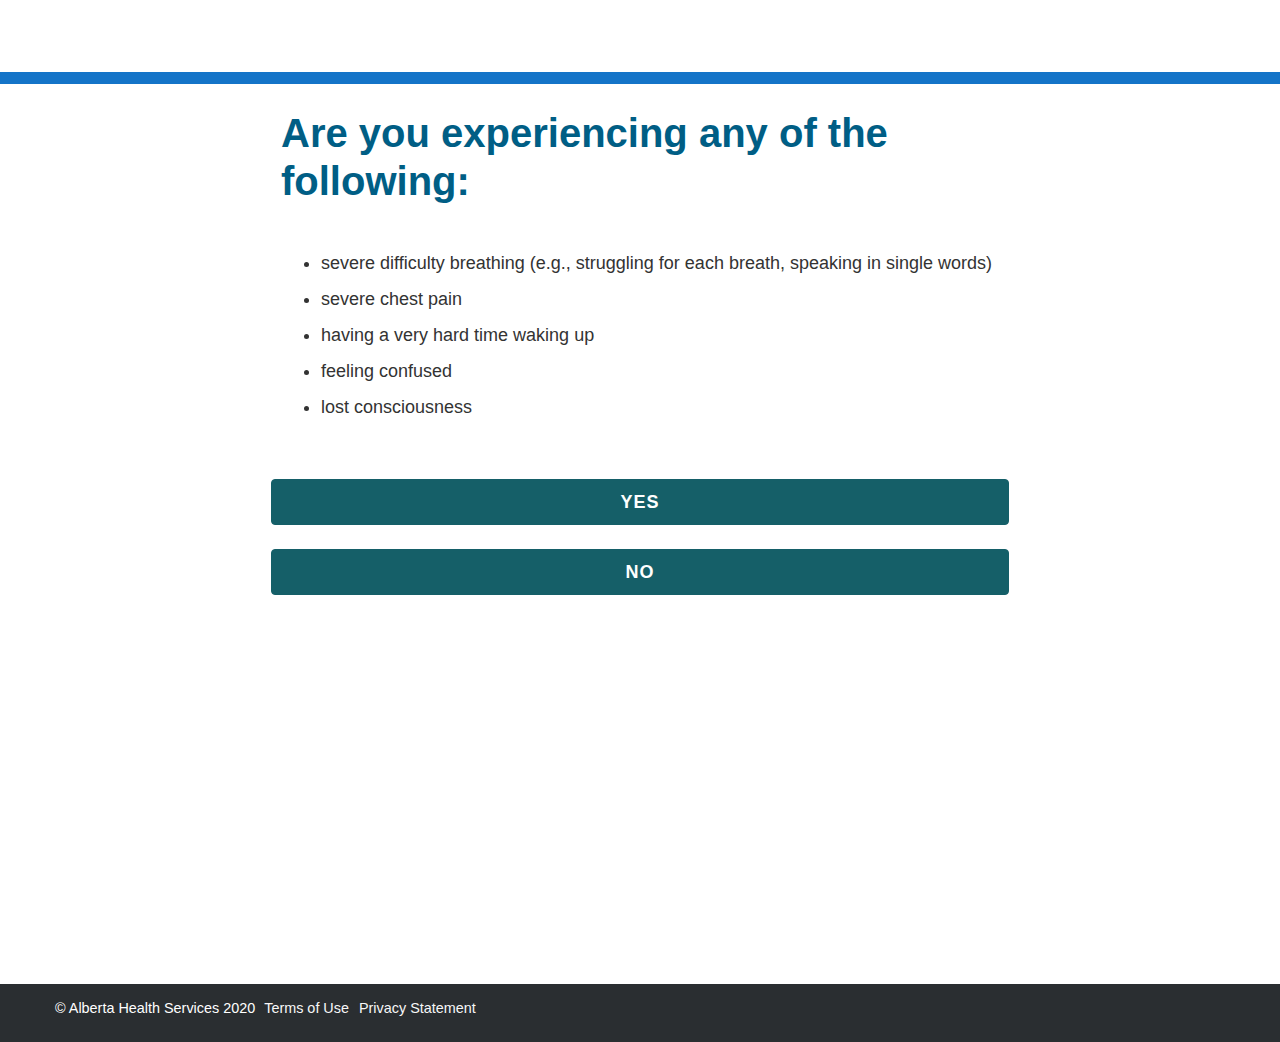
==== commit e5a060b9: "Question Updates" ====
--- a/index.html
+++ b/index.html
@@ -7,7 +7,6 @@
 </head>
 
 <body>
-    
 
     <div class="header-wrap">
         <div class="header section-row">
